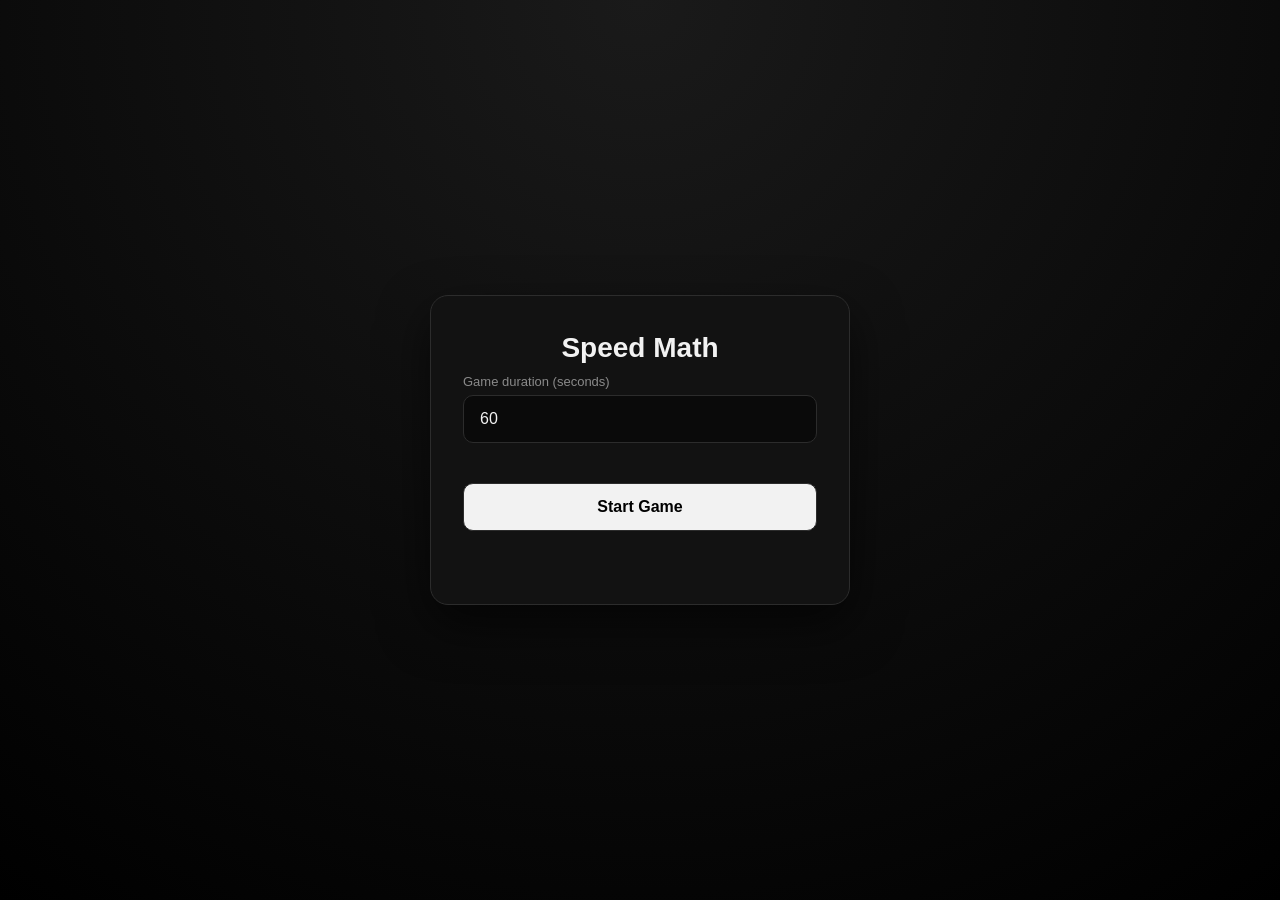
==== frontend/index.html @ 5c7858df "Initial commit : speed math game ,production-ready" ====
<!DOCTYPE html>
<html lang="en">
<head>
<meta charset="UTF-8">
<meta name="viewport" content="width=device-width, initial-scale=1.0">
<title>Speed Math | Brain Teasers</title>
<link rel="stylesheet" href="style.css">
</head>
<body>

  <main class="card" id="setup-screen">
    <!-- <p class="eyebrow">Brain Teasers</p> -->
    <h1>Speed Math</h1>
    <!-- <p class="subtitle">Solve as many as you can. No Enter key needed — get it right and it jumps straight to the next one.</p> -->

    <label for="duration">Game duration (seconds)</label>
    <input type="number" id="duration" min="10" max="600" value="60">

    <button id="start-btn">Start Game</button>
    <p class="hint" id="setup-error"></p>
  </main>

  <main class="card hidden" id="game-screen">
    <div class="topbar">
      <span id="score">Score: 0</span>
      <span id="timer" class="hidden">0.0s</span>
    </div>

    <div class="question" id="question-text">Loading...</div>

    <input
      type="text"
      id="answer-input"
      inputmode="numeric"
      autocomplete="off"
      placeholder="Type the answer"
      disabled
    >

    <p class="flash" id="flash-msg"></p>
    <button id="stop-btn" class="secondary">Stop</button>
  </main>

  <main class="card hidden" id="results-screen">
    <!-- <p class="eyebrow">Session complete</p> -->
    <h1 id="final-score">0 correct</h1>
    <p class="subtitle" id="final-time"></p>
    <button id="restart-btn">Play Again</button>
  </main>

  <script src="script.js"></script>
</body>
</html>
---- frontend/style.css ----
:root {
  --bg: #000000;
  --card: #121212;
  --accent: #f2f2f2;
  --good: #35d07f;
  --bad: #ff5d7a;
  --text: #f2f2f2;
  --muted: #8a8a8a;
  --border: #2c2c2c;
}

* { box-sizing: border-box; }

body {
  margin: 0;
  min-height: 100vh;
  display: flex;
  align-items: center;
  justify-content: center;
  background: radial-gradient(circle at top, #1a1a1a, var(--bg));
  font-family: -apple-system, BlinkMacSystemFont, "Segoe UI", Roboto, sans-serif;
  color: var(--text);
  padding: 20px;
}

.card {
  width: 100%;
  max-width: 420px;
  background: var(--card);
  border-radius: 18px;
  padding: 36px 32px;
  box-shadow: 0 20px 50px rgba(0,0,0,0.6);
  border: 1px solid var(--border);
  text-align: center;
}

.hidden { display: none; }

.eyebrow {
  text-transform: uppercase;
  letter-spacing: 2px;
  font-size: 12px;
  color: var(--accent);
  margin: 0 0 6px;
}

h1 { margin: 0 0 10px; font-size: 28px; }

.subtitle { color: var(--muted); font-size: 14px; margin-bottom: 24px; }

label {
  display: block;
  text-align: left;
  font-size: 13px;
  color: var(--muted);
  margin-bottom: 6px;
}

input[type="number"], input[type="text"] {
  width: 100%;
  padding: 14px 16px;
  border-radius: 10px;
  border: 1px solid var(--border);
  background: #0a0a0a;
  color: var(--text);
  font-size: 20px;
  text-align: center;
  outline: none;
}

input[type="number"] { text-align: left; font-size: 16px; margin-bottom: 22px; }

input:focus { border-color: var(--accent); }

button {
  width: 100%;
  padding: 14px;
  border: 1px solid var(--border);
  border-radius: 10px;
  background: var(--text);
  color: #000000;
  font-size: 16px;
  font-weight: 600;
  cursor: pointer;
  margin-top: 18px;
}

button:hover { filter: brightness(0.9); }

button.secondary {
  background: transparent;
  border: 1px solid var(--border);
  color: var(--muted);
}

button.secondary:hover { filter: none; background: #1a1a1a; }

.topbar {
  display: flex;
  justify-content: space-between;
  font-size: 14px;
  color: var(--muted);
  margin-bottom: 24px;
}

.question {
  font-size: 42px;
  font-weight: 700;
  margin-bottom: 22px;
  letter-spacing: 1px;
}

.flash {
  height: 18px;
  font-size: 13px;
  margin-top: 12px;
  color: var(--bad);
}

.flash.good { color: var(--good); }

.hint {
  font-size: 13px;
  color: var(--bad);
  min-height: 16px;
  margin-top: 8px;
}

#answer-input.correct {
  border-color: var(--good);
  animation: pulse-good 0.25s ease;
}

#answer-input.wrong {
  border-color: var(--bad);
  animation: shake 0.25s ease;
}

@keyframes pulse-good {
  0% { transform: scale(1); }
  50% { transform: scale(1.03); }
  100% { transform: scale(1); }
}

@keyframes shake {
  0%, 100% { transform: translateX(0); }
  25% { transform: translateX(-6px); }
  75% { transform: translateX(6px); }
}
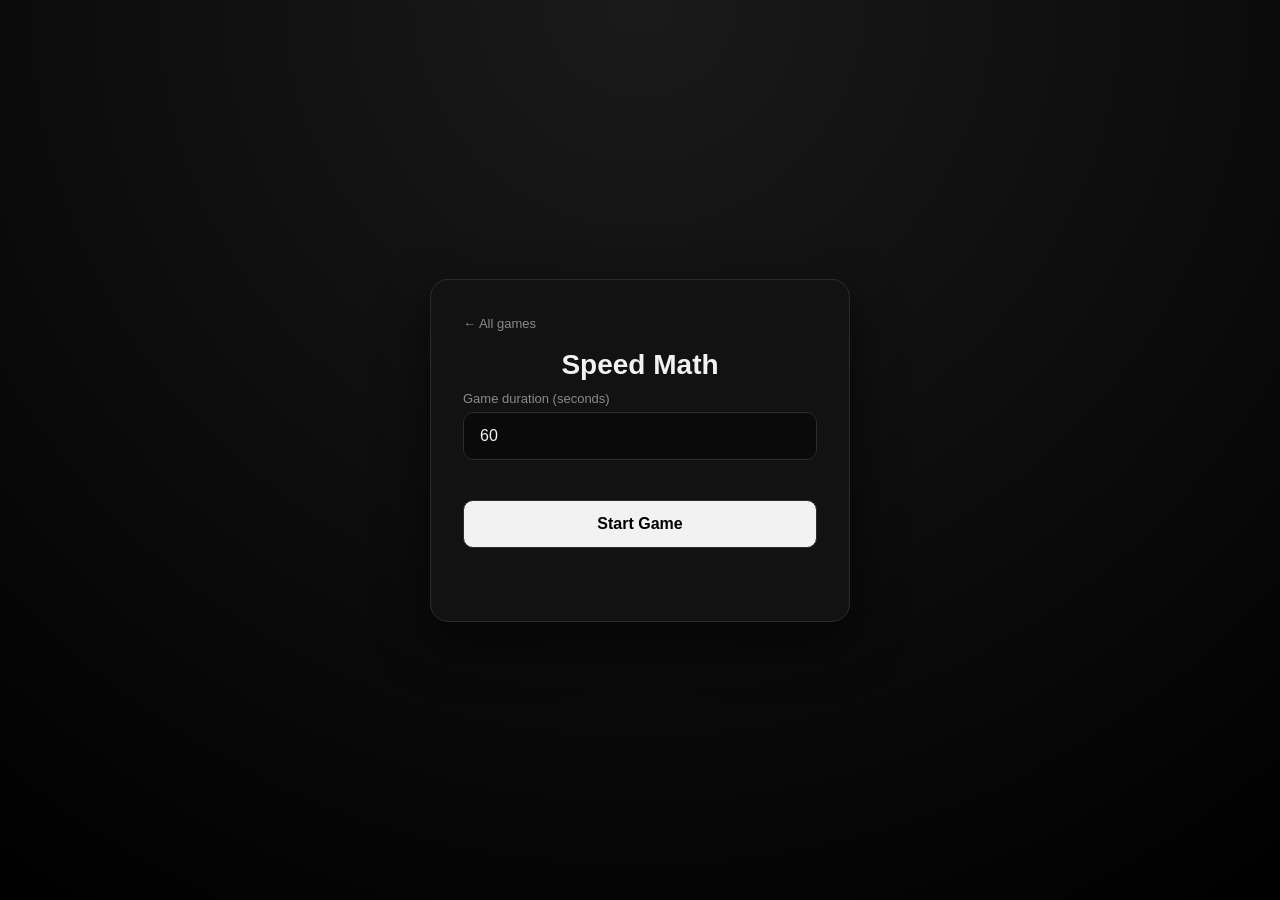
==== commit 9d66d97b: "production ready code" ====
--- a/frontend/index.html
+++ b/frontend/index.html
@@ -4,14 +4,15 @@
 <meta charset="UTF-8">
 <meta name="viewport" content="width=device-width, initial-scale=1.0">
 <title>Speed Math | Brain Teasers</title>
+<meta name="description" content="Speed Math - solve as many arithmetic questions as you can before time runs out.">
+<link rel="icon" href="data:,">
 <link rel="stylesheet" href="style.css">
 </head>
 <body>
 
   <main class="card" id="setup-screen">
-    <!-- <p class="eyebrow">Brain Teasers</p> -->
+    <a class="back" href="home.html">&larr; All games</a>
     <h1>Speed Math</h1>
-    <!-- <p class="subtitle">Solve as many as you can. No Enter key needed — get it right and it jumps straight to the next one.</p> -->
 
     <label for="duration">Game duration (seconds)</label>
     <input type="number" id="duration" min="10" max="600" value="60">
@@ -42,7 +43,6 @@
   </main>
 
   <main class="card hidden" id="results-screen">
-    <!-- <p class="eyebrow">Session complete</p> -->
     <h1 id="final-score">0 correct</h1>
     <p class="subtitle" id="final-time"></p>
     <button id="restart-btn">Play Again</button>
--- a/frontend/style.css
+++ b/frontend/style.css
@@ -35,6 +35,17 @@
 }
 
 .hidden { display: none; }
+
+.back {
+  display: block;
+  text-align: left;
+  font-size: 13px;
+  color: var(--muted);
+  text-decoration: none;
+  margin-bottom: 18px;
+}
+
+.back:hover { color: var(--text); }
 
 .eyebrow {
   text-transform: uppercase;
